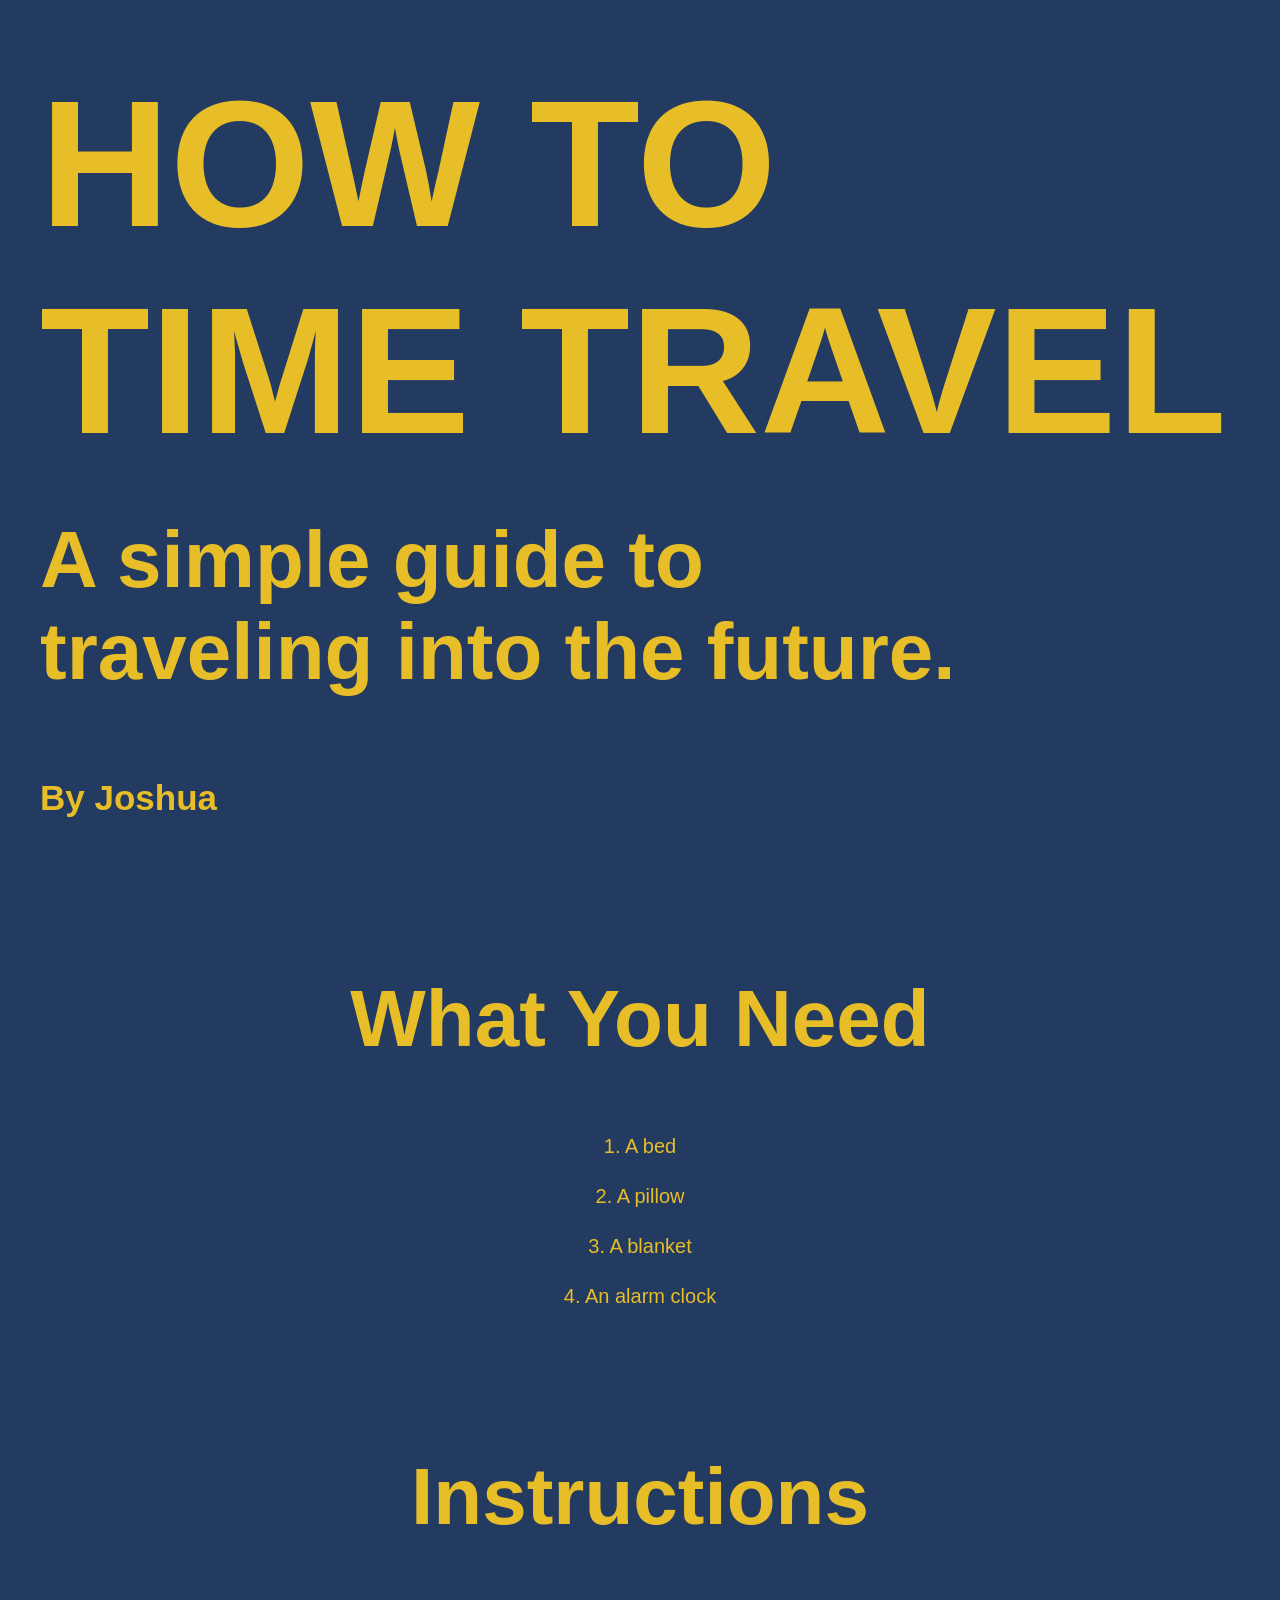
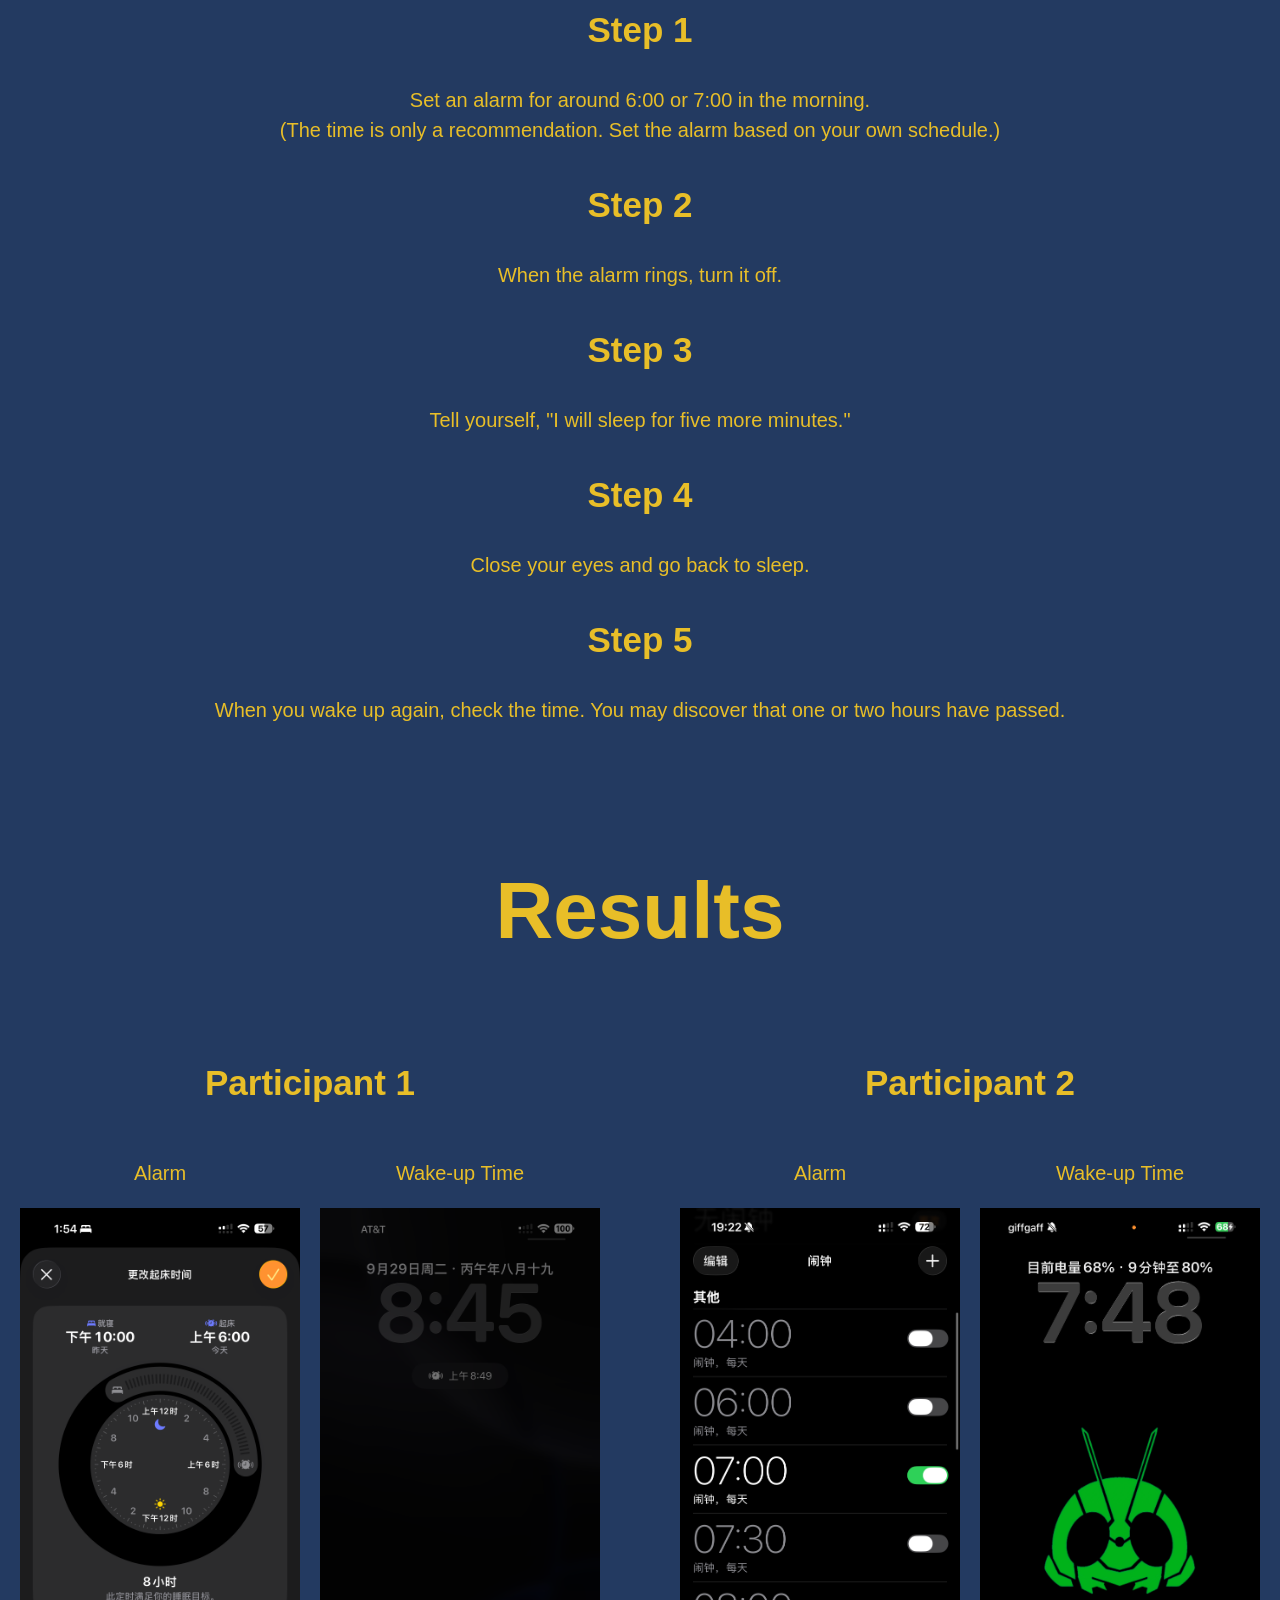
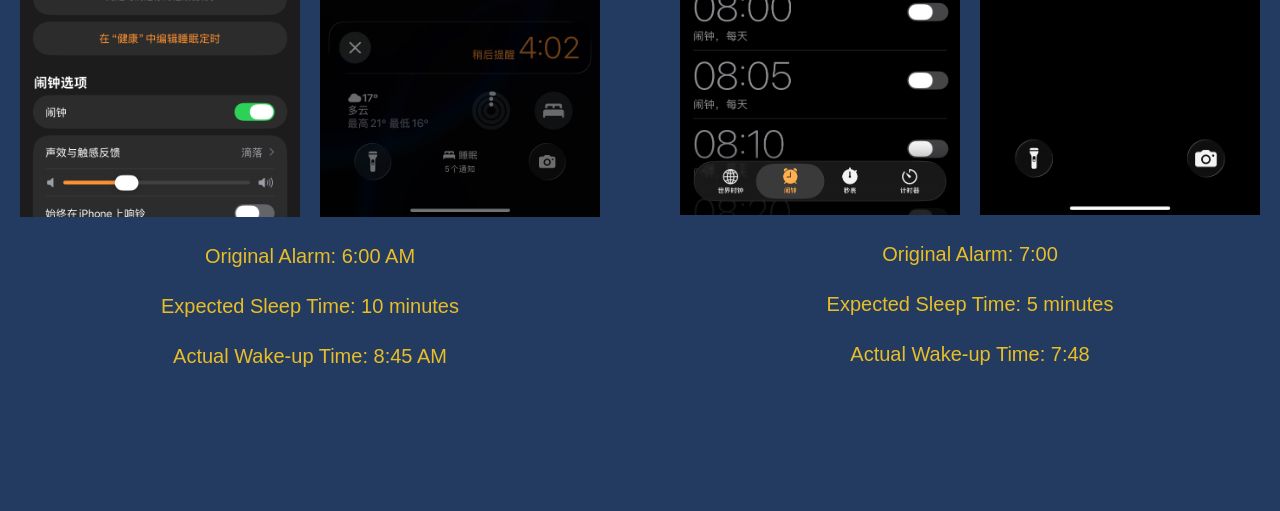
==== projects/recipe/index.html @ a756aa9b "update" ====
<!DOCTYPE html>
<html>
<head>
  <title>How to Time Travel</title>
  <link rel="stylesheet" href="style.css">
</head>

<body>

  <div class="title">
    <h1>
      HOW TO <br>
      TIME TRAVEL
    </h1>

    <h2>
      A simple guide to<br>
      traveling into the future.
    </h2>

    <h3>By Joshua</h3>
  </div>


  <div class="section">
    <h2>What You Need</h2>

    <p>1. A bed</p>
    <p>2. A pillow</p>
    <p>3. A blanket</p>
    <p>4. An alarm clock</p>
  </div>


  <div class="section">
    <h2>Instructions</h2>

    <h3>Step 1</h3>
    <p>
      Set an alarm for around 6:00 or 7:00 in the morning.<br>
      (The time is only a recommendation. Set the alarm based on your own schedule.)
    </p>

    <h3>Step 2</h3>
    <p>
      When the alarm rings, turn it off.
    </p>

    <h3>Step 3</h3>
    <p>
      Tell yourself, "I will sleep for five more minutes."
    </p>

    <h3>Step 4</h3>
    <p>
      Close your eyes and go back to sleep.
    </p>

    <h3>Step 5</h3>
    <p>
      When you wake up again, check the time.
      You may discover that one or two hours have passed.
    </p>
  </div>


  <div class="section">
    <h2>Results</h2>

    <div class="results-container">

      <div class="result">
        <h3>Participant 1</h3>

        <div class="photo-container">

          <div class="photo-item">
            <p>Alarm</p>
            <div class="result-image-box">
             <img src="img/cindy clock.png">
            </div>
          </div>

          <div class="photo-item">
            <p>Wake-up Time</p>
            <div class="result-image-box">
              <img src="img/cindy real wake up time.png">
            </div>
          </div>

        </div>

        <p>Original Alarm: 6:00 AM</p>
        <p>Expected Sleep Time: 10 minutes</p>
        <p>Actual Wake-up Time: 8:45 AM</p>
      </div>


      <div class="result">
        <h3>Participant 2</h3>

        <div class="photo-container">

          <div class="photo-item">
            <p>Alarm</p>

            <div class="result-image-box">
            <img src="img/justin Clock.png">
            </div>
          </div>

          <div class="photo-item">
            <p>Wake-up Time</p>

            <div class="result-image-box">
             <img src="img/justin real wake up time.png">
            </div>
          </div>

        </div>

        <p>Original Alarm: 7:00</p>
        <p>Expected Sleep Time: 5 minutes</p>
        <p>Actual Wake-up Time: 7:48</p>
      </div>

    </div>
  </div>


</body>
</html>
---- projects/recipe/style.css ----
body {
  margin: 0;
  font-family: Arial, Helvetica, sans-serif;
  background-color: rgb(35, 58, 97);
  color: rgb(232, 190, 40);
}

.title {
  color: rgb(232, 190, 40);
  padding: 60px 40px;

  min-height: 100vh;
  box-sizing: border-box;
}

h1 {
  font-size: 180px;
  padding: 0;
  margin: 0;
}

.title h2 {
  font-size: 80px;
  padding: 0;
  margin-top: 40px;
}

.title h3 {
  margin-top: 80px;
  font-size: 35px;
}


.section {
  padding: 60px 40px;
  text-align: center;
}

.section h2 {
  font-size: 80px;
  padding: 0;
  margin-top: 0;
}

h3 {
  margin-top: 40px;
  font-size: 35px;
}

p {
  font-size: 20px;
  line-height: 1.5;
}


.results-container {
  display: flex;
  justify-content: center;
  gap: 80px;
  align-items: flex-start;
}

.result {
  width: 600px;
  margin-bottom: 60px;
  text-align: center;
}

.photo-container {
  display: flex;
  justify-content: center;
  gap: 20px;
}

.photo-item {
  width: 280px;
  text-align: center;
}

.result-image-box img {
  width: 100%;
  height: 100%;
  object-fit: contain;
}
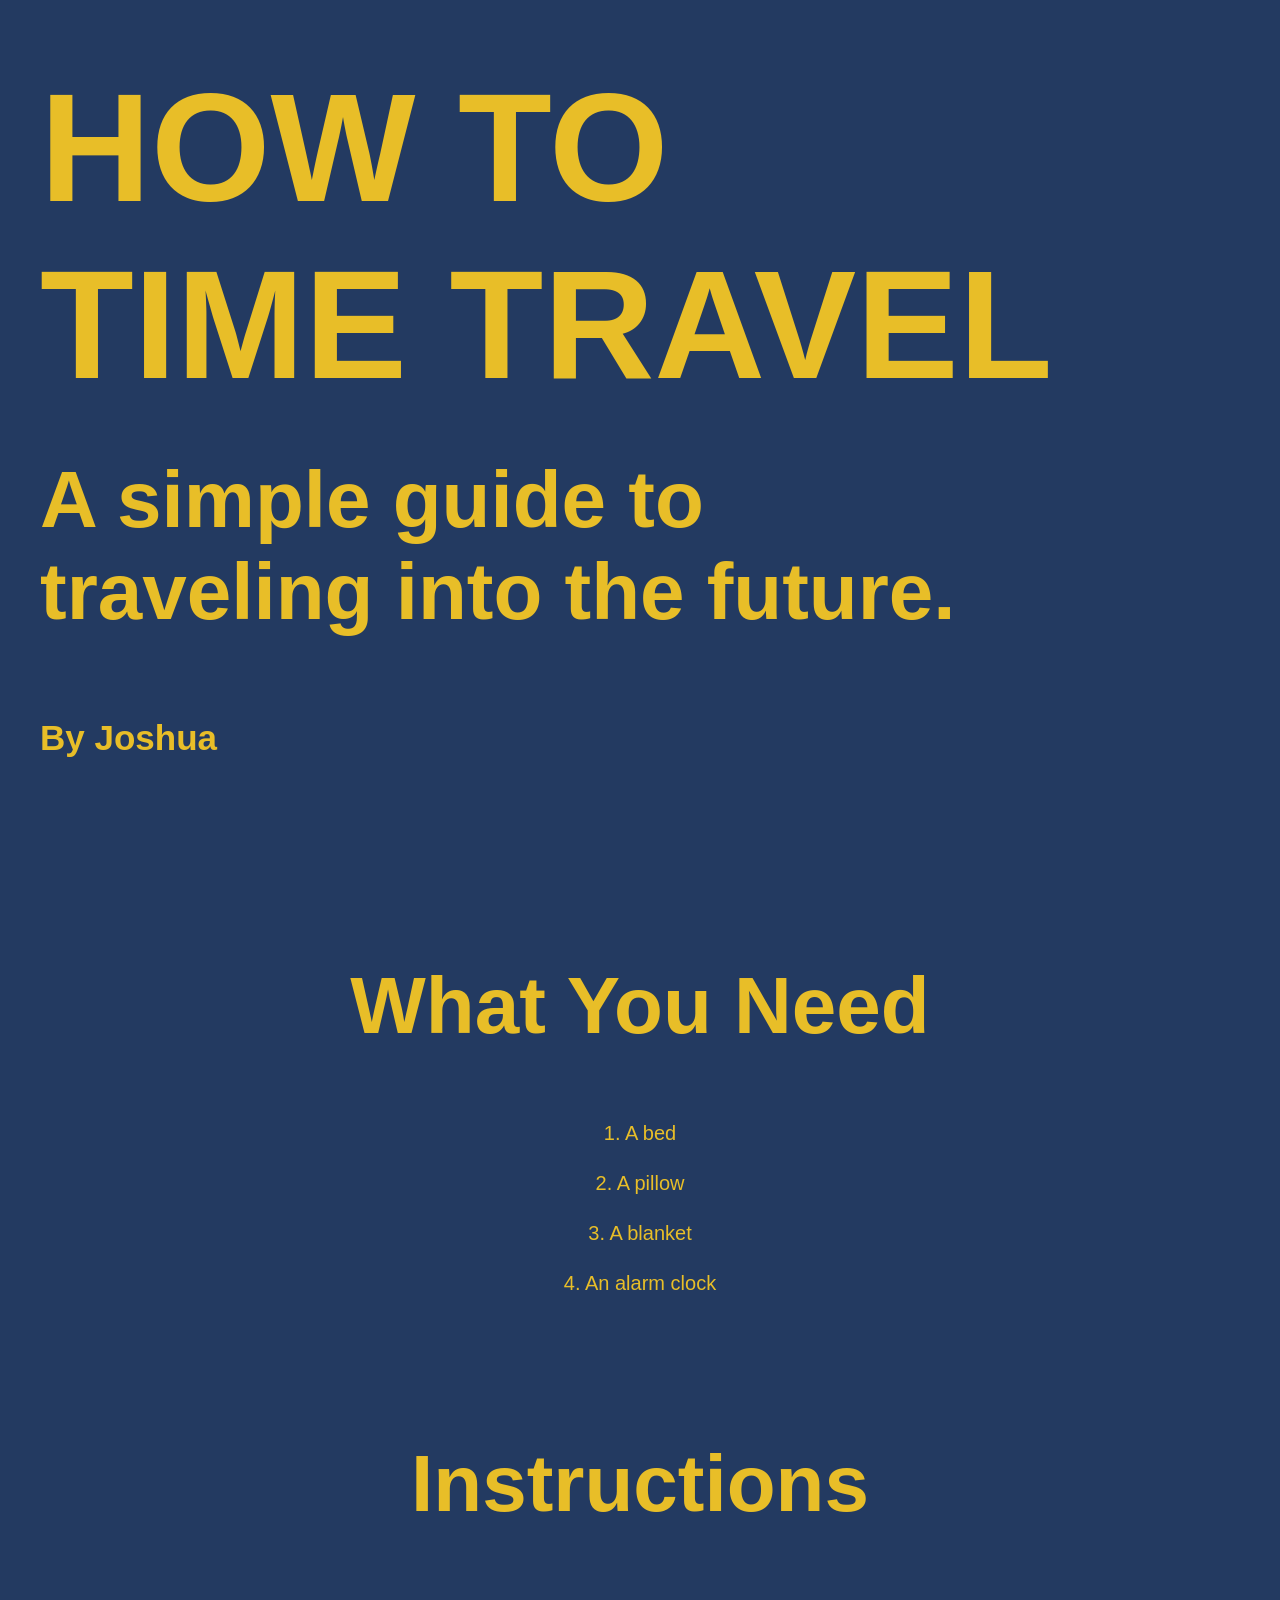
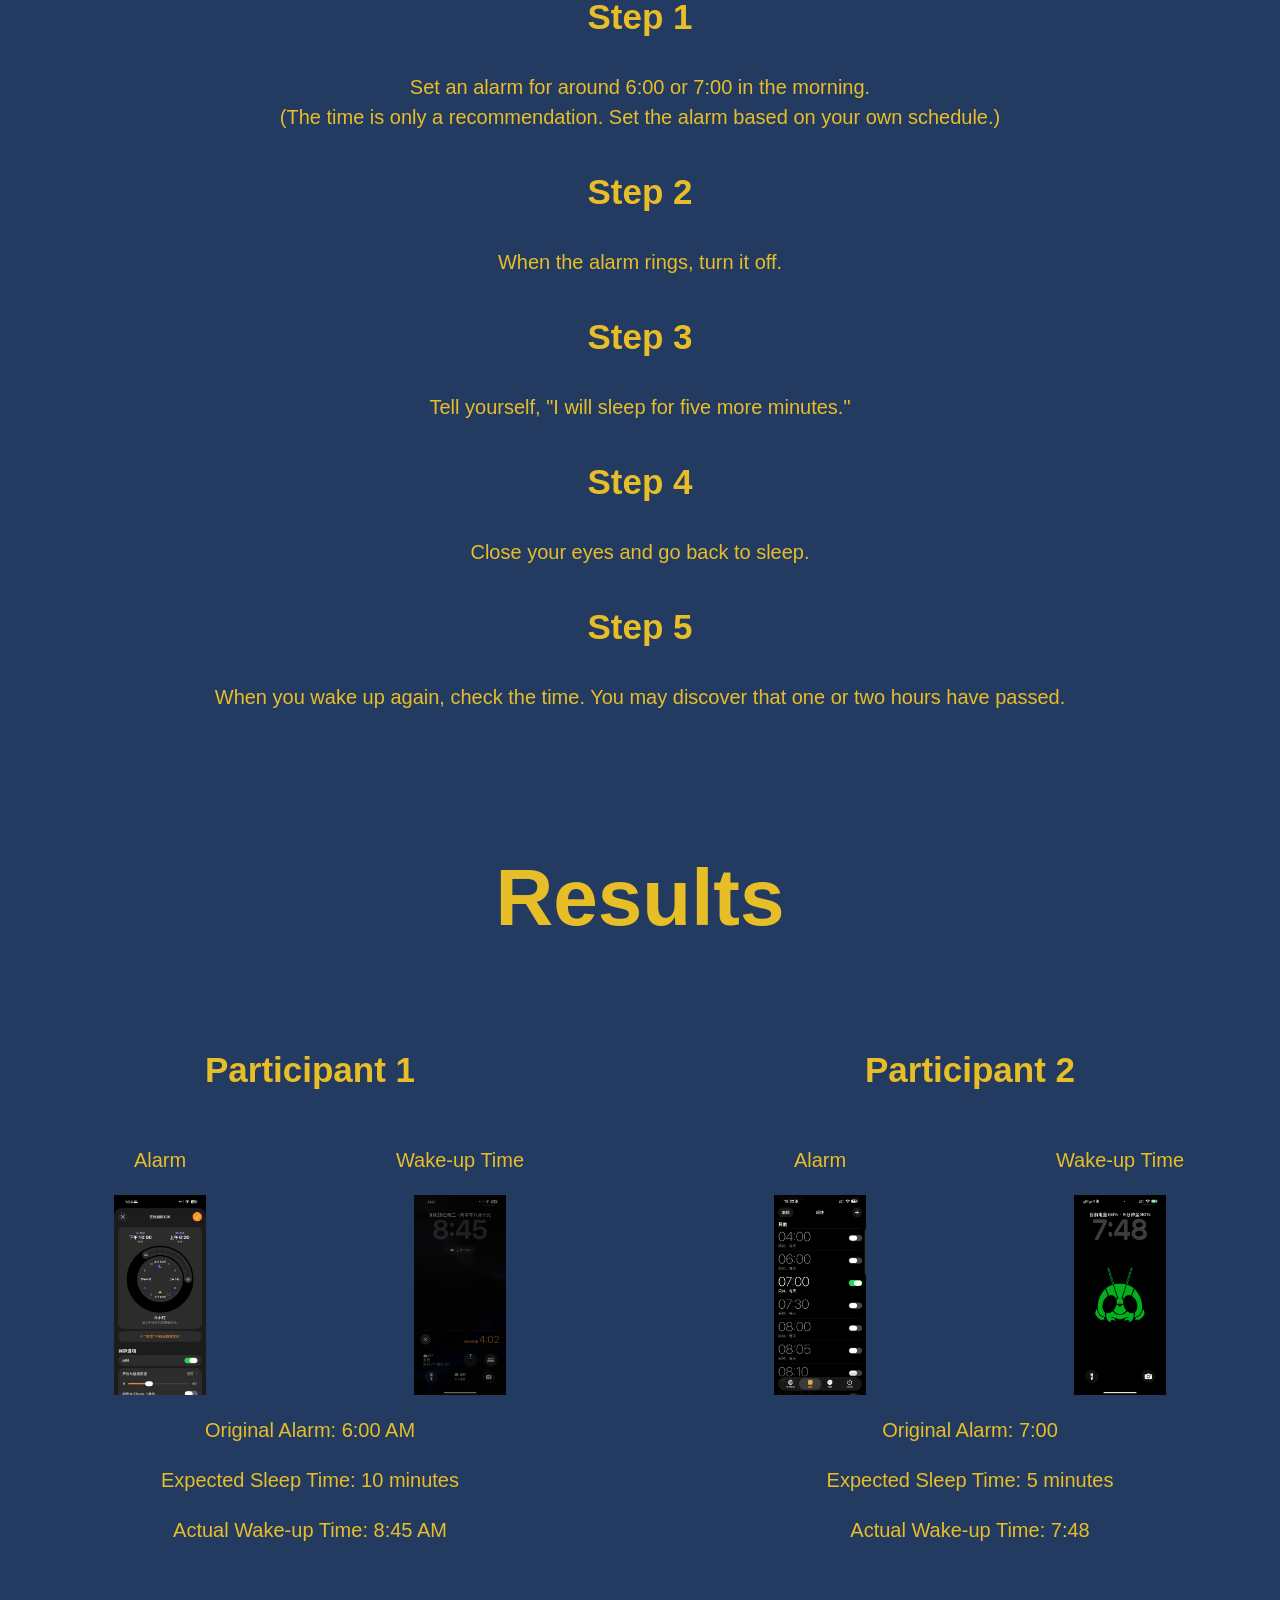
==== commit aff83745: "midtarm" ====
--- a/projects/recipe/index.html
+++ b/projects/recipe/index.html
@@ -1,6 +1,8 @@
 <!DOCTYPE html>
 <html>
 <head>
+<meta charset="utf-8">
+<meta name="viewport" content="width=device-width, initial-scale=1">
   <title>How to Time Travel</title>
   <link rel="stylesheet" href="style.css">
 </head>
--- a/projects/recipe/style.css
+++ b/projects/recipe/style.css
@@ -14,7 +14,7 @@
 }
 
 h1 {
-  font-size: 180px;
+  font-size: clamp(4rem, 12vw, 180px); 
   padding: 0;
   margin: 0;
 }
@@ -77,6 +77,10 @@
   text-align: center;
 }
 
+.result-image-box {
+  height: 200px; 
+}
+
 .result-image-box img {
   width: 100%;
   height: 100%;
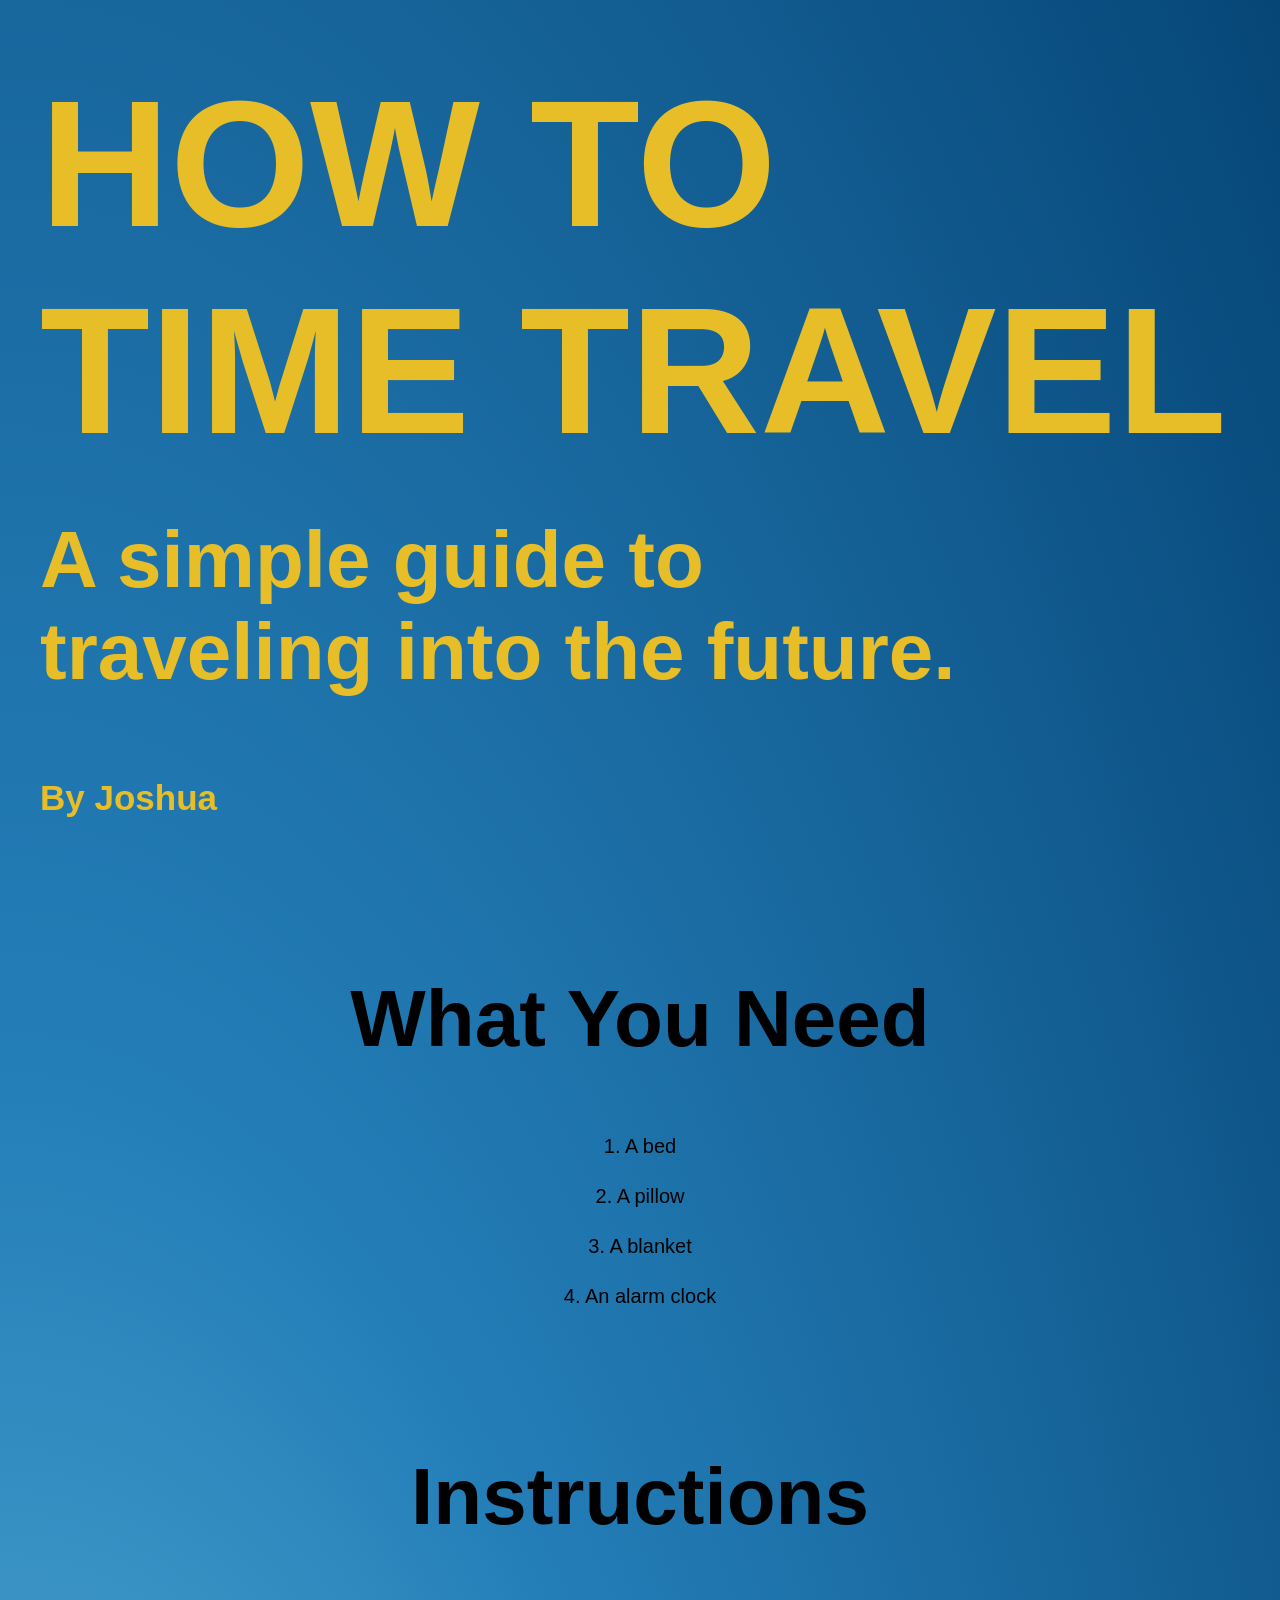
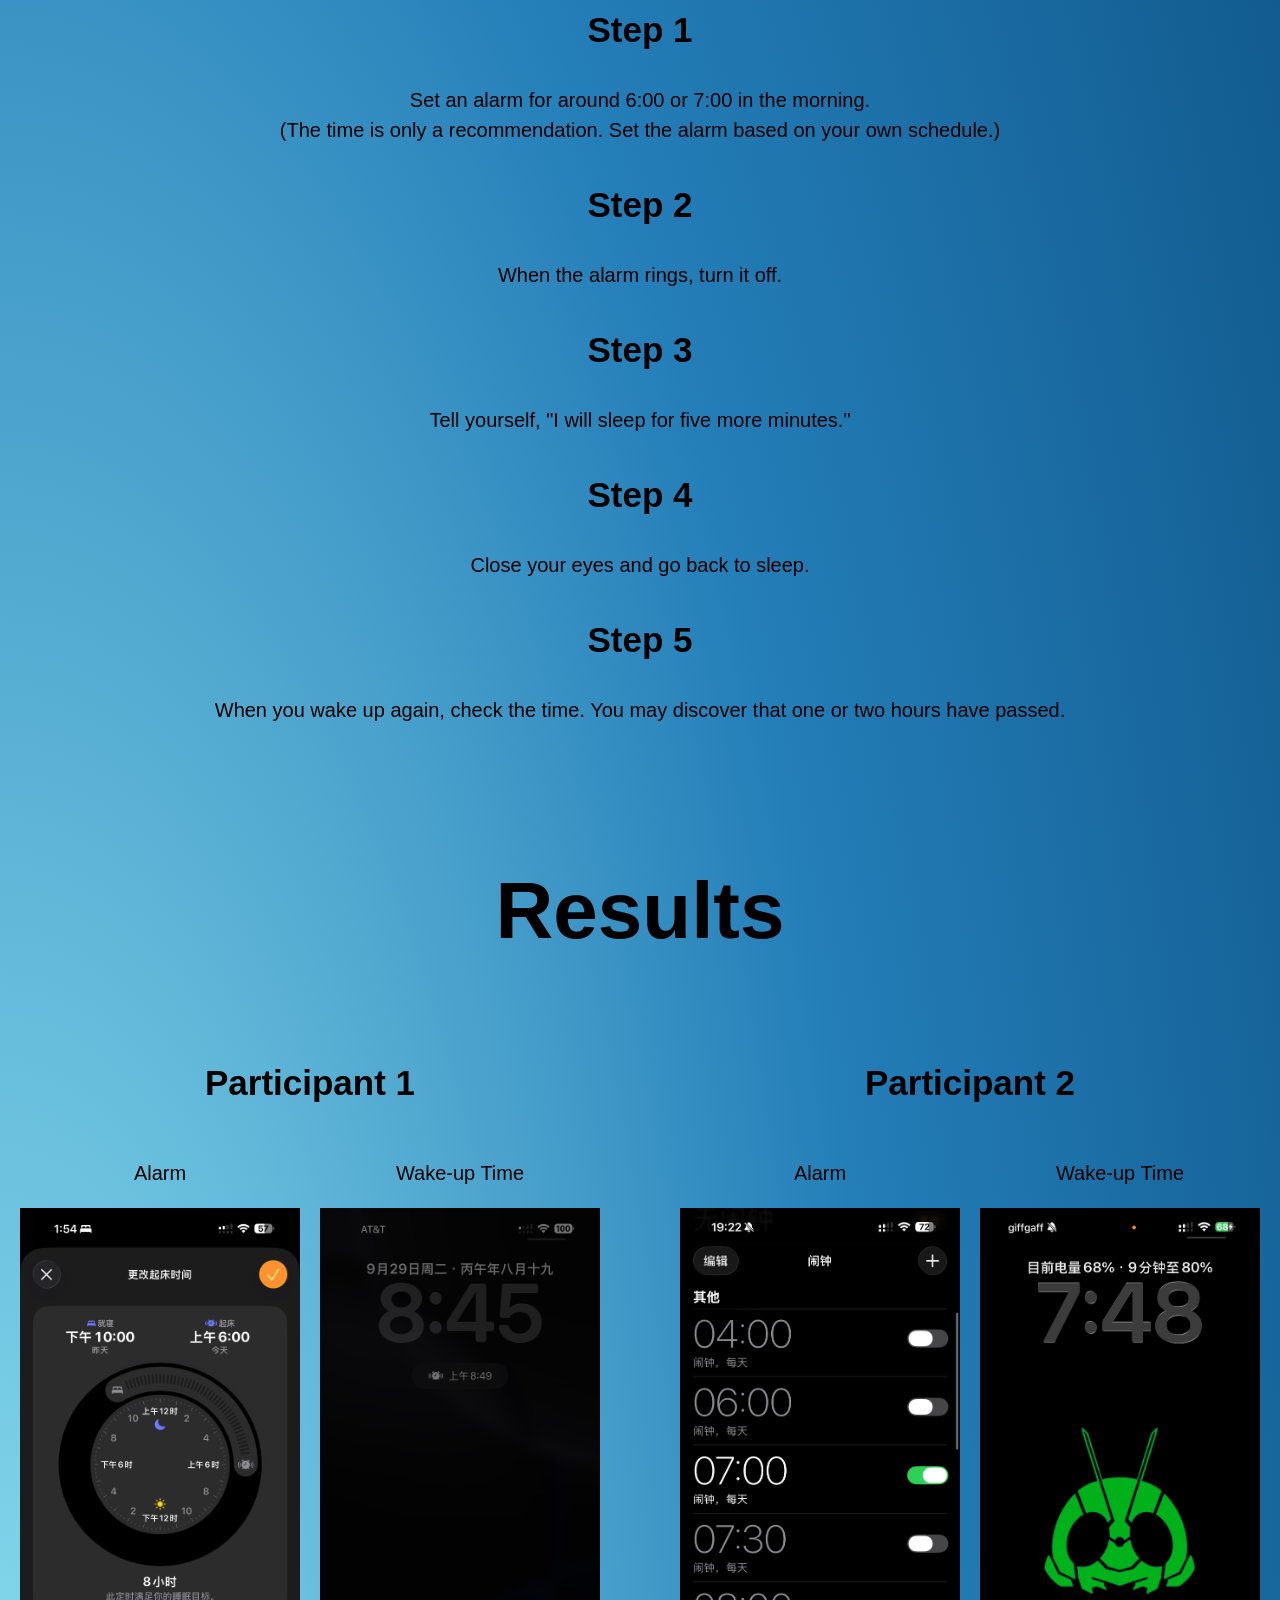
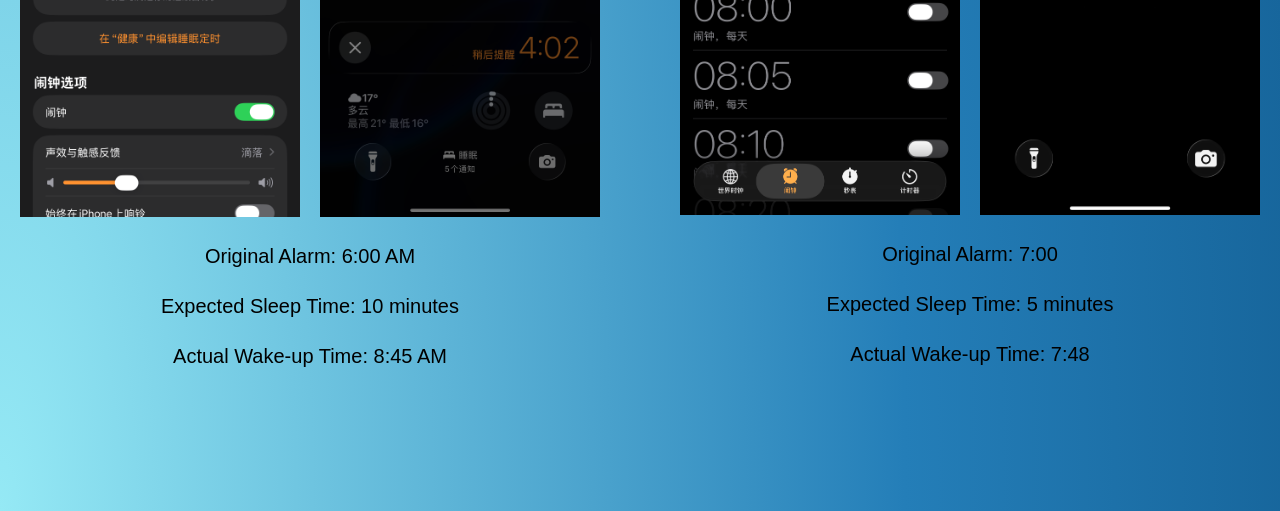
==== commit da7fe59d: "midterm" ====
--- a/projects/recipe/index.html
+++ b/projects/recipe/index.html
@@ -1,8 +1,6 @@
 <!DOCTYPE html>
 <html>
 <head>
-<meta charset="utf-8">
-<meta name="viewport" content="width=device-width, initial-scale=1">
   <title>How to Time Travel</title>
   <link rel="stylesheet" href="style.css">
 </head>
--- a/projects/recipe/style.css
+++ b/projects/recipe/style.css
@@ -1,8 +1,12 @@
 body {
   margin: 0;
   font-family: Arial, Helvetica, sans-serif;
-  background-color: rgb(35, 58, 97);
-  color: rgb(232, 190, 40);
+  background: radial-gradient(
+    ellipse at bottom left,
+    #95e9f5,
+    #247eb8,
+    #064677
+  );
 }
 
 .title {
@@ -14,7 +18,7 @@
 }
 
 h1 {
-  font-size: clamp(4rem, 12vw, 180px); 
+  font-size: 180px;
   padding: 0;
   margin: 0;
 }
@@ -77,10 +81,6 @@
   text-align: center;
 }
 
-.result-image-box {
-  height: 200px; 
-}
-
 .result-image-box img {
   width: 100%;
   height: 100%;
